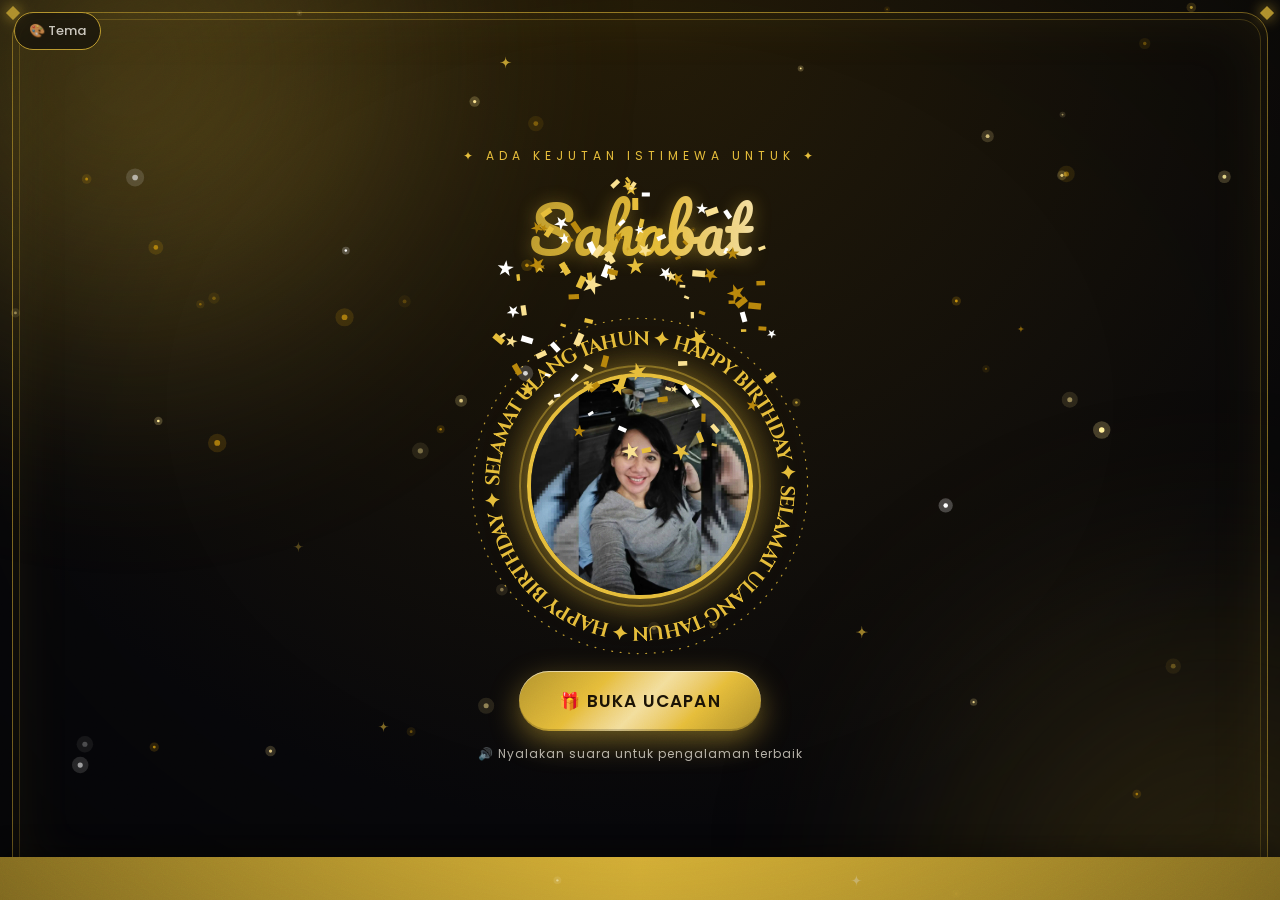
==== index.html @ 668ebc3c "Add files via upload" ====
<!DOCTYPE html>
<html lang="id">
<head>
<meta charset="utf-8">
<meta name="viewport" content="width=device-width, initial-scale=1, viewport-fit=cover">
<title>Selamat Ulang Tahun 🎂</title>
<link rel="stylesheet" href="luxe.css">
<link href="https://fonts.googleapis.com/css2?family=Playfair+Display:wght@600;800&family=Cinzel:wght@700&family=Fredoka:wght@600&family=Orbitron:wght@700&family=Dancing+Script:wght@700&family=Righteous&family=Pacifico&family=Poppins:wght@400;500&display=swap" rel="stylesheet">
<style>
:root{--b1:#0b0b10;--b2:#2a1f08;--tx:#f8eed2;--ac:#e0b93f;--card:rgba(255,255,255,.08);--on:#1a1305;--hf:'Playfair Display',serif;--fw:800;--rs:25px;--sf:Pacifico,cursive}
*{box-sizing:border-box;margin:0}
html,body{height:100%}
body{font-family:Poppins,sans-serif;color:var(--tx);background:radial-gradient(circle at 50% 0,var(--b2),var(--b1) 75%) fixed;overflow:hidden;transition:.6s}
canvas#cf{position:fixed;inset:0;width:100%;height:100%;pointer-events:none;z-index:50}
.orn{position:fixed;top:105vh;z-index:1;pointer-events:none;animation:up linear infinite;opacity:.4}
body.playing .orn{z-index:4;opacity:.55}
@keyframes up{to{transform:translateY(-120vh) rotate(40deg)}}
.top{position:fixed;top:0;left:0;right:0;z-index:6;display:flex;justify-content:space-between;gap:8px;padding:12px 14px}
.pill{background:color-mix(in srgb,var(--b1) 55%,transparent);color:var(--tx);border:1px solid var(--ac);border-radius:30px;padding:8px 14px;font:500 13px Poppins;cursor:pointer;backdrop-filter:blur(8px)}
#cover{position:relative;z-index:2;height:100%;max-width:760px;margin:auto;padding:56px 22px 46px;text-align:center;display:flex;flex-direction:column;align-items:center;justify-content:center;transition:opacity 1s}
#cover>*{animation:rise 1.1s cubic-bezier(.2,.8,.2,1) both}
#cover>:nth-child(2){animation-delay:.1s}#cover>:nth-child(3){animation-delay:.2s}#cover>:nth-child(4){animation-delay:.32s}#cover>:nth-child(5){animation-delay:.46s}#cover>:nth-child(6){animation-delay:.6s}
@keyframes rise{from{opacity:0;transform:translateY(26px) scale(.97);filter:blur(6px)}}
.cv-frame{position:fixed;inset:12px;z-index:1;pointer-events:none;border:1px solid color-mix(in srgb,var(--ac) 60%,transparent);border-radius:26px;animation:none!important;box-shadow:inset 0 0 60px color-mix(in srgb,var(--ac) 10%,transparent)}
.cv-frame::before{content:"";position:absolute;inset:6px;border:1px solid color-mix(in srgb,var(--ac) 28%,transparent);border-radius:21px}
.cv-frame i{position:absolute;width:10px;height:10px;background:var(--ac);transform:rotate(45deg);box-shadow:0 0 14px var(--ac)}
.cv-frame i:nth-child(1){left:-5px;top:-5px}.cv-frame i:nth-child(2){right:-5px;top:-5px}.cv-frame i:nth-child(3){left:-5px;bottom:-5px}.cv-frame i:nth-child(4){right:-5px;bottom:-5px}
.sub{letter-spacing:5px;font-size:12px;color:var(--ac);text-transform:uppercase}
h1{font-family:var(--hf);font-weight:var(--fw);font-size:clamp(36px,10vw,64px);margin:8px 0;line-height:1.1;text-shadow:0 2px 18px color-mix(in srgb,var(--ac) 40%,transparent)}
h1 em{font:400 1em var(--sf);color:var(--ac);display:inline-block;padding:0 .08em .12em}
.hint{margin-top:14px;font-size:12px;letter-spacing:1px;opacity:.7}
.ringbox{position:relative;width:min(80vw,38vh,400px);aspect-ratio:1;margin:14px auto;flex:none}
.ringbox::before{content:"";position:absolute;inset:8%;border-radius:50%;background:radial-gradient(circle,color-mix(in srgb,var(--ac) 38%,transparent),transparent 68%);filter:blur(18px);animation:halo 4s ease-in-out infinite}
@keyframes halo{50%{transform:scale(1.18);opacity:.65}}
.ringbox svg{position:absolute;inset:0;width:100%;animation:spin 28s linear infinite}
.ringbox svg.r2{animation-duration:46s;animation-direction:reverse}
.ringbox text{fill:var(--ac);font-family:var(--hf);font-weight:var(--fw);font-size:var(--rs)}
@keyframes spin{to{transform:rotate(360deg)}}
.frame{position:absolute;inset:17%;border-radius:50%;overflow:hidden;border:4px solid var(--ac);outline:2px solid color-mix(in srgb,var(--ac) 40%,transparent);outline-offset:6px;box-shadow:0 0 40px color-mix(in srgb,var(--ac) 60%,transparent),inset 0 0 30px rgba(0,0,0,.35);background:var(--card);display:grid;place-items:center;font-size:60px;animation:pulse 3s ease-in-out infinite}
@keyframes pulse{50%{transform:scale(1.04)}}
.frame img{position:absolute;inset:0;width:100%;height:100%;object-fit:cover;opacity:0;transition:opacity 1.2s}
.frame img.on{opacity:1}
.btn{border-radius:50px;padding:17px 40px;font:600 17px Poppins;letter-spacing:1.2px;text-transform:uppercase;animation:bob 2.4s ease-in-out infinite!important}
@keyframes bob{50%{transform:translateY(-5px)}}

/* ===== PERTUNJUKAN OTOMATIS ===== */
#show{position:fixed;inset:0;z-index:3;display:none;opacity:0;transition:opacity 1.6s;overflow:hidden}
#show.on{opacity:1}
#bg,#bgb,.kb{position:absolute;inset:0;width:100%;height:100%;object-fit:contain}
.kb{background-size:contain;background-repeat:no-repeat;background-position:center;animation:kb 22s ease-in-out infinite alternate}
@keyframes kb{to{transform:scale(1.04)}}
#bgb,.kb.blur{object-fit:cover;background-size:cover;filter:blur(30px) brightness(.85);transform:scale(1.3);animation:none}
.shade{position:absolute;inset:0;background:linear-gradient(to top,color-mix(in srgb,var(--b1) 92%,transparent) 0,color-mix(in srgb,var(--b1) 60%,transparent) 28%,transparent 52%),linear-gradient(to bottom,color-mix(in srgb,var(--b1) 50%,transparent),transparent 20%)}
.stage{position:relative;height:100%;display:flex;flex-direction:column;align-items:center;justify-content:flex-end;padding:0 16px 66px;text-align:center}
.stage h1{font-size:clamp(26px,7vw,42px);margin:2px 0}
.stage .sub{font-size:11px;letter-spacing:3px}
.stage .ringbox{position:absolute;top:58px;right:12px;width:min(30vw,26vh,130px);margin:0;animation:fly 1.6s cubic-bezier(.2,.8,.2,1)}
.stage .ringbox.kiri{right:auto;left:12px}
.stage .frame{border-width:2px;font-size:28px;box-shadow:0 0 18px color-mix(in srgb,var(--ac) 60%,transparent)}
@keyframes fly{from{opacity:0;transform:scale(2.6) translateY(30vh)}}
.line{font-family:var(--hf);font-weight:var(--fw);font-size:clamp(22px,6vw,44px);line-height:1.25;min-height:3.1em;display:flex;flex-wrap:wrap;justify-content:center;align-content:center;gap:.1em .3em;max-width:900px;text-shadow:0 2px 16px color-mix(in srgb,var(--b1) 95%,transparent)}
.w{display:inline-block;opacity:0;animation:wi .9s forwards}
@keyframes wi{from{opacity:0;transform:translateY(40px) scale(.6) rotate(-6deg);filter:blur(8px)}to{opacity:1;transform:none;filter:none}}
@keyframes wz{from{opacity:0;transform:translateX(-70px) rotateY(90deg);filter:blur(6px)}to{opacity:1;transform:none;filter:none}}
@keyframes wd{from{opacity:0;transform:translateY(-60px) scale(2);filter:blur(10px)}to{opacity:1;transform:none;filter:none}}
@keyframes wb{0%{opacity:0;transform:translateY(60px) scale(.5)}60%{opacity:1;transform:translateY(-14px) scale(1.12)}100%{opacity:1;transform:none}}
@keyframes wr{from{opacity:0;transform:rotate(-140deg) scale(.2)}to{opacity:1;transform:none}}
@keyframes wg{0%{opacity:0;transform:skewX(35deg) translateX(-40px);filter:blur(6px)}35%{opacity:.5;transform:skewX(-12deg) translateX(10px)}55%{opacity:.2}75%{opacity:1;transform:skewX(4deg)}100%{opacity:1;transform:none;filter:none}}
@keyframes wf{from{opacity:0;transform:translateY(22px);filter:blur(5px)}to{opacity:1;transform:none;filter:none}}
body.neon .line,body.neon h1{text-shadow:0 0 8px var(--ac),0 0 26px var(--ac)}
.dim{position:absolute;inset:0;background:var(--b1);opacity:0;transition:opacity 1.2s;pointer-events:none}
#show.gmode .dim{opacity:.66}
.stage>.sub,.stage>h1{transition:opacity .8s,max-height .8s;max-height:120px}
#show.gmode .stage>.sub,#show.gmode .stage>h1{opacity:0;max-height:0;margin:0;overflow:hidden}
.gst{display:flex;flex-direction:column;align-items:center;gap:18px;max-width:min(94vw,1000px);font-family:var(--hf)}
@media (min-aspect-ratio:1/1){.gst{flex-direction:row;gap:36px;text-align:left}}
.gf{position:relative;flex:none;padding:9px;border-radius:20px;background:linear-gradient(135deg,var(--ac),color-mix(in srgb,var(--ac) 35%,#fff) 45%,var(--ac) 70%,color-mix(in srgb,var(--ac) 55%,#000));box-shadow:0 22px 60px rgba(0,0,0,.5),0 0 50px color-mix(in srgb,var(--ac) 55%,transparent);overflow:hidden;animation:gin 1.3s cubic-bezier(.2,.9,.2,1) both,gfl 5s ease-in-out 1.3s infinite}
.gf img{display:block;max-width:min(76vw,400px);max-height:36vh;width:auto;height:auto;border-radius:12px;border:3px solid var(--b1)}
@media (min-aspect-ratio:1/1){.gf img{max-width:40vw;max-height:58vh}}
.gf::after{content:"";position:absolute;inset:0;background:linear-gradient(105deg,transparent 35%,rgba(255,255,255,.55) 50%,transparent 65%);transform:translateX(-120%);animation:shn 4.5s ease-in-out 1.5s infinite}
.gf.med{width:clamp(96px,28vw,150px);aspect-ratio:1;border-radius:50%;display:grid;place-items:center;font-size:clamp(48px,14vw,76px)}
@keyframes gin{from{opacity:0;transform:scale(.55) rotate(-10deg) translateY(50px)}to{opacity:1;transform:rotate(-1.5deg)}}
@keyframes gfl{50%{transform:rotate(1deg) translateY(-6px)}}
@keyframes shn{to{transform:translateX(120%)}}
.gb{position:relative;display:flex;flex-direction:column;align-items:center;gap:10px;min-width:0;padding:22px 24px 24px;border-radius:26px;border:1px solid color-mix(in srgb,var(--ac) 50%,transparent);
  background:linear-gradient(160deg,color-mix(in srgb,var(--b1) 66%,transparent),color-mix(in srgb,var(--b1) 40%,transparent));backdrop-filter:blur(16px) saturate(1.3);-webkit-backdrop-filter:blur(16px) saturate(1.3);
  box-shadow:0 24px 70px rgba(0,0,0,.45),inset 0 1px 0 rgba(255,255,255,.14);animation:gin 1.1s cubic-bezier(.2,.9,.2,1) .15s both}
.gb::before{content:"\201C";position:absolute;left:14px;top:-6px;font:700 84px/1 Georgia,serif;color:var(--ac);opacity:.28;pointer-events:none}
@media (min-aspect-ratio:1/1){.gb{align-items:flex-start}}
.vchip{display:inline-flex;align-items:center;gap:10px;font:500 12px Poppins,sans-serif;letter-spacing:.5px;color:var(--tx);padding:7px 14px 7px 10px;border-radius:30px;border:1px solid color-mix(in srgb,var(--ac) 70%,transparent);background:color-mix(in srgb,var(--ac) 16%,transparent);cursor:default}
button.vchip{cursor:pointer}
.vchip .eq{display:inline-flex;align-items:flex-end;gap:2.5px;height:16px;width:22px}
.vchip .eq i{flex:1;background:var(--ac);border-radius:2px;height:30%;transition:height .3s}
.vchip[data-s=playing] .eq i{animation:eq .9s ease-in-out infinite}
.vchip[data-s=playing] .eq i:nth-child(2){animation-delay:-.3s}.vchip[data-s=playing] .eq i:nth-child(3){animation-delay:-.6s}.vchip[data-s=playing] .eq i:nth-child(4){animation-delay:-.15s}
@keyframes eq{0%,100%{height:25%}50%{height:100%}}
.vchip[data-s=loading] .eq i{animation:eq 1.6s ease-in-out infinite;opacity:.55}
.vchip[data-s=fail]{border-style:dashed;animation:bob 1.6s ease-in-out infinite}
.gn{display:flex;flex-direction:column;align-items:inherit;gap:6px;color:var(--ac);font-size:clamp(26px,7vw,46px);line-height:1.15;text-shadow:0 0 22px color-mix(in srgb,var(--ac) 60%,transparent),0 2px 10px color-mix(in srgb,var(--b1) 90%,transparent)}
.gn small{font:500 clamp(11px,3vw,14px) Poppins,sans-serif;letter-spacing:3px;text-transform:uppercase;color:var(--tx);border:1px solid var(--ac);border-radius:30px;padding:4px 14px;background:color-mix(in srgb,var(--b1) 55%,transparent)}
body:has(#show.gmode) .orn{opacity:.18;transition:opacity 1s}
.gl{width:min(60vw,260px);height:2px;border:0;background:linear-gradient(90deg,transparent,var(--ac),transparent)}
.gmsg{font-size:clamp(17px,4.5vw,30px);line-height:1.45;display:flex;flex-wrap:wrap;justify-content:inherit;gap:.05em .3em;font-weight:var(--fw)}
.tp{position:fixed;top:54px;left:10px;right:10px;max-width:480px;max-height:68vh;overflow:auto;z-index:7;display:none;padding:12px;border-radius:18px;border:1px solid var(--ac);background:color-mix(in srgb,var(--b1) 94%,transparent);backdrop-filter:blur(14px)}
.tp.open{display:block}
.tp h4{color:var(--ac);font:500 12px Poppins;letter-spacing:2px;text-transform:uppercase;margin:12px 4px 4px}
.chip{display:inline-flex;align-items:center;gap:6px;margin:3px;padding:6px 11px;border-radius:20px;border:1px solid transparent;background:var(--card);color:var(--tx);font:500 12px Poppins;cursor:pointer}
.chip.sel{border-color:var(--ac);box-shadow:0 0 10px var(--ac)}
.line.out{animation:fo 1s forwards}
@keyframes fo{to{opacity:0;transform:scale(1.12);filter:blur(10px)}}
.run{position:fixed;left:0;right:0;bottom:0;z-index:5;background:linear-gradient(90deg,color-mix(in srgb,var(--ac) 80%,#000),var(--ac),color-mix(in srgb,var(--ac) 80%,#000));color:var(--on);overflow:hidden;white-space:nowrap;padding:9px 0;font-weight:500;letter-spacing:.4px;box-shadow:0 -6px 24px rgba(0,0,0,.35)}
.run span{display:inline-block;padding-left:100%;animation:mq 22s linear infinite}
@keyframes mq{to{transform:translateX(-100%)}}
#buka:disabled{opacity:.65;animation:none}
</style>
</head>
<body>
<div class="aurora"><i></i><i></i></div>
<canvas class="dust" id="dust"></canvas>
<canvas id="cf"></canvas>
<div class="top">
  <button class="pill" id="tema">🎨 Tema</button>
  <span><button class="pill" id="lagu" style="display:none">🎵</button> <button class="pill" id="mute" style="display:none">🔊</button></span>
</div>

<div class="tp" id="tp"></div>
<div id="cover">
  <div class="cv-frame"><i></i><i></i><i></i><i></i></div>
  <p class="sub">✦ Ada kejutan istimewa untuk ✦</p>
  <h1 id="judul"></h1>
  <div class="ringbox" id="rb">
    <svg viewBox="0 0 400 400"><defs><path id="c" d="M200,200 m-165,0 a165,165 0 1,1 330,0 a165,165 0 1,1 -330,0"/></defs>
      <text><textPath href="#c" id="ring" textLength="1030" lengthAdjust="spacing"></textPath></text></svg>
    <svg class="r2" viewBox="0 0 400 400"><circle cx="200" cy="200" r="196" fill="none" stroke="var(--ac)" stroke-width="1.4" stroke-dasharray="1 9" stroke-linecap="round" opacity=".8"/><circle cx="200" cy="200" r="127" fill="none" stroke="var(--ac)" stroke-width=".8" opacity=".45"/></svg>
    <div class="frame" id="frame"><span id="fe">🎂</span></div>
  </div>
  <button class="btn gold" id="buka" disabled>⏳ Menyiapkan kejutan…</button>
  <p class="hint">🔊 Nyalakan suara untuk pengalaman terbaik</p>
</div>

<div id="show">
  <video id="bgb" muted loop playsinline style="display:none"></video>
  <div class="kb blur" id="kbb" style="display:none"></div>
  <video id="bg" muted loop playsinline style="display:none"></video>
  <div class="kb" id="kb" style="display:none"></div>
  <div class="shade"></div>
  <div class="dim"></div>
  <div class="stage"><p class="sub" id="pre2">Selamat Ulang Tahun</p><h1 id="j2"></h1><div id="slot"></div><div class="line" id="line"></div></div>
</div>
<div class="run"><span id="run"></span></div>
<audio id="au" loop playsinline></audio><audio id="voiceAu" preload="auto" playsinline></audio>

<script src="config.js"></script>
<script src="tema.js"></script>
<script src="efek.js"></script>
<script src="suara.js"></script>
<script>
console.info("index build 2026.10.18-bersih2");
const $=id=>document.getElementById(id),q=new URLSearchParams(location.search),wait=ms=>new Promise(r=>setTimeout(r,ms));
const SU=(window.CONFIG||{}).sheetUrl||"";
const DEF={nama:"Sahabat",umur:"",dari:"Teman-temanmu",ucapan:["Selamat ulang tahun! 🎉","Semoga panjang umur, sehat selalu, dan bahagia setiap hari.","Terima kasih sudah menjadi bagian indah dalam hidup kami. ❤️"],
  teksMelingkar:"SELAMAT ULANG TAHUN ✦ HAPPY BIRTHDAY ✦ ",teksBerjalan:"Happy Birthday 🎂 Semoga semua impianmu terwujud 🎈 Bahagia selalu 🎁",
  tema:"black-gold",tombolTema:true,lingkaranFoto:true,posisiFoto:"kanan",latar:"video",foto:[1,2,3],video:1,videoSuara:false,lagu:[1],
  konfeti:"meriah",ornamen:true,teksTeman:true,slideTeman:true,fotoTeman:true,segarkan:60};
let C=Object.assign({},DEF),T=TH[0],ITEMS=[],FOTO=[],ML=[],VID=null,imgs=[],si=0,fi=0,mi=0,applied=false;
const esc=x=>String(x).replace(/[&<>"']/g,c=>({"&":"&amp;","<":"&lt;",">":"&gt;",'"':"&quot;","'":"&#39;"}[c]));
const okImg=u=>/^https:\/\/(drive\.google\.com|lh3\.googleusercontent\.com)\//.test(u);
const cut=(t,n)=>t.length>n?t.slice(0,n-1)+"…":t;
const audioDirect=Suara.direct;
const norm=g=>({nama:String(g.nama||"Teman").slice(0,40),hubungan:String(g.hubungan||"").slice(0,30),pesan:String(g.pesan||"").slice(0,500),foto:okImg(String(g.foto||""))?g.foto:"",suara:Suara.driveId(g.suara)||/^https:\/\//.test(String(g.suara||""))?String(g.suara):""});
const guests=()=>ITEMS.map(x=>C.fotoTeman?x:Object.assign({},x,{foto:""}));

/* ---- cari file berdasarkan nomor: foto1.jpg, lagu2.mp3, video1.mp4 (ekstensi otomatis) ---- */
const EXT={foto:["jpg","jpeg","png","webp","JPG","JPEG","PNG","WEBP"],lagu:["mp3","m4a","ogg","wav","MP3","M4A","OGG","WAV"],video:["mp4","webm","mov","MP4","WEBM","MOV"]};
const DIR={foto:"assets/photos/foto",lagu:"assets/music/lagu",video:"assets/video/video"},CC={};
/* GET lalu dibatalkan (bukan HEAD): tidak semua server lokal mendukung HEAD */
async function ada(u){const c=new AbortController();try{const r=await fetch(u,{signal:c.signal,cache:"no-store"});const ok=r.ok&&!/html/.test(r.headers.get("content-type")||"");c.abort();return ok}catch(x){return false}}
async function cari(j,n){const k=j+n;if(k in CC)return CC[k];
  for(const e of EXT[j]){const u=`${DIR[j]}${n}.${e}`;if(await ada(u))return CC[k]=u}
  return CC[k]=null}

/* ---- pengaturan dari Google Sheet ---- */
async function api(p,ms=7000){const c=new AbortController(),t=setTimeout(()=>c.abort(),ms);
  try{return await(await fetch(SU+(SU.includes("?")?"&":"?")+p+"&t="+Date.now(),{signal:c.signal})).json()}finally{clearTimeout(t)}}
function merge(o){C=Object.assign({},DEF,o||{});["nama","dari","tema","umur"].forEach(k=>q.get(k)&&(C[k]=q.get(k)));
  if(q.get("lagu"))C.lagu=[+q.get("lagu")];if(q.get("foto"))C.posisiFoto=q.get("foto")}

/* ---- tema ---- */
function setTema(i){T=pasangVars(i);if(window.DUST)DUST.recolor();document.body.classList.toggle("neon",T.a=="n");
  document.querySelectorAll(".orn").forEach(e=>e.remove());
  if(C.ornamen!==false)for(let k=0;k<16;k++){const o=document.createElement("div");o.className="orn";
    o.textContent=T.o[k%T.o.length];o.style.left=Math.random()*100+"vw";o.style.fontSize=16+Math.random()*26+"px";
    o.style.animationDuration=9+Math.random()*12+"s";o.style.animationDelay=-Math.random()*15+"s";document.body.append(o)}
  document.querySelectorAll(".chip").forEach(c=>c.classList.toggle("sel",c.dataset.i==i))}
const tp=$("tp");
tp.innerHTML=`<button class="chip" data-i="r">🎲 Acak tema</button>`+Object.keys(CATN).map(k=>`<h4>${CATN[k]}</h4>`+TH.map((t,i)=>t.k==k?`<button class="chip" data-i="${i}"><i style="width:14px;height:14px;border-radius:50%;background:linear-gradient(135deg,${t.b2},${t.ac});border:1px solid #8888"></i>${t.n}</button>`:"").join("")).join("");
tp.onclick=e=>{const b=e.target.closest(".chip");if(!b)return;setTema(b.dataset.i=="r"?Math.random()*TH.length|0:+b.dataset.i);tp.classList.remove("open")};
$("tema").onclick=()=>tp.classList.toggle("open");

/* ---- foto lingkaran + latar foto ---- */
const fr=$("frame");
function setBg(u){$("kb").style.backgroundImage=$("kbb").style.backgroundImage=u?`url("${u}")`:""}
function setupFoto(){clearInterval(fi);fr.querySelectorAll("img").forEach(e=>e.remove());imgs=[];si=0;
  $("fe").style.display=FOTO.length?"none":"";
  FOTO.forEach((u,k)=>{const im=new Image();im.alt="";im.src=u;if(!k)im.classList.add("on");fr.append(im);imgs.push(im)});
  setBg(FOTO[0]);
  fi=setInterval(()=>{if(imgs.length<2)return;imgs[si].classList.remove("on");si=(si+1)%imgs.length;imgs[si].classList.add("on");setBg(FOTO[si])},3500)}

/* ---- teks berjalan ---- */
function ribbon(){const g=C.teksTeman?guests().map(x=>`💌 ${x.nama}: ${cut(x.pesan,90)}`):[];
  const t=[C.teksBerjalan,...g].filter(Boolean).join("   ✦   ")+"   ✦   ";
  $("run").textContent=t.repeat(2);$("run").style.animationDuration=Math.max(22,t.length*.2)+"s";
  document.querySelector(".run").style.display=(C.teksBerjalan||g.length)?"":"none"}

/* ---- terapkan pengaturan ---- */
async function terapkan(){applied=true;
  setTema(cariTema(C.tema));
  const nm=`<em class="shine">${esc(C.nama)}</em>`+(C.umur?` <small style="font-size:.5em">(${esc(C.umur)} th)</small>`:"");
  $("judul").innerHTML=nm;$("j2").innerHTML=nm;
  let rt=C.teksMelingkar||"✦ ";while(rt.length<46)rt+=C.teksMelingkar||"✦ ";$("ring").textContent=rt;
  $("rb").style.display=C.lingkaranFoto?"":"none";$("rb").classList.toggle("kiri",C.posisiFoto=="kiri");
  $("tema").style.display=C.tombolTema?"":"none";
  ribbon();
  FOTO=(await Promise.all((C.foto||[]).map(n=>cari("foto",n)))).filter(Boolean);setupFoto();
  ML=(await Promise.all((C.lagu||[]).map(n=>cari("lagu",n)))).filter(Boolean);mi=0;
  VID=(C.latar=="video"&&C.video)?await cari("video",C.video):null}

async function boot(){
  let cache=null;try{cache=JSON.parse(localStorage.getItem("cfg"))}catch(e){}
  merge(cache);
  const terima=async d=>{if(!d||!d.ok)return;ITEMS=(d.items||[]).map(norm);
    const p=d.pengaturan||{};try{localStorage.setItem("cfg",JSON.stringify(p))}catch(e){}
    if(JSON.stringify(p)!=JSON.stringify(cache||{})){cache=p;merge(p);await terapkan()}else ribbon();prefetch()};
  const done=SU?api("action=init").then(terima).catch(()=>{}):Promise.resolve();
  if(cache)await terapkan();else{await Promise.race([done,wait(6500)]);if(!applied)await terapkan()}
  $("buka").disabled=false;$("buka").textContent="🎁 Buka Ucapan";
  if(C.konfeti!="mati")setTimeout(burst,300);
  if(SU)setInterval(()=>api("action=list").then(d=>{if(d&&d.ok){ITEMS=d.items.map(norm);ribbon();prefetch()}}).catch(()=>{}),Math.max(15,+C.segarkan||60)*1000)}

/* ---- musik ---- */
const au=$("au"),load=()=>{au.src=ML[mi]};
$("lagu").onclick=()=>{mi=(mi+1)%ML.length;load();au.play().catch(()=>{})};
$("mute").onclick=()=>{au.muted=!au.muted;$("mute").textContent=au.muted?"🔇":"🔊"};

/* ---- mesin suara ucapan ---- */
let baseVol=1,fadeT=null,AC=null,curStop=null;
const vEl=$("voiceAu"),setVS=v=>{document.body.dataset.voice=v};
function unlockAudio(){ // dipanggil di dalam klik "Buka" supaya iOS/Chrome mengizinkan pemutaran otomatis berikutnya
  try{AC=AC||new(window.AudioContext||window.webkitAudioContext)();if(AC.state==="suspended")AC.resume();
    const b=AC.createBuffer(1,1,22050),sr=AC.createBufferSource();sr.buffer=b;sr.connect(AC.destination);sr.start(0)}catch(e){}
  try{vEl.src=Suara.SILENT;const p=vEl.play();if(p&&p.then)p.then(()=>vEl.pause()).catch(()=>{})}catch(e){}}
function duck(on){clearInterval(fadeT);const to=on?Math.min(baseVol,.14):baseVol;
  fadeT=setInterval(()=>{const d=to-au.volume;if(Math.abs(d)<.03){au.volume=to;clearInterval(fadeT)}else au.volume=Math.max(0,Math.min(1,au.volume+d*.25))},60)}
const decodeBuf=(ctx,ab)=>new Promise((ok,no)=>{const p=ctx.decodeAudioData(ab.slice(0),ok,no);if(p&&p.catch)p.catch(no)});
function stopVoice(){if(curStop){try{curStop()}catch(e){}curStop=null}}
/* -> {done:Promise, stop()} ; melempar error jika tak bisa diputar */
async function playVoice(x,abort){
  const data=await Suara.ambil(x.suara);if(abort&&abort.v)return null;
  stopVoice();
  const url=URL.createObjectURL(new Blob([data.buf],{type:data.mime||"audio/wav"}));
  try{ // 1) elemen audio (paling andal, ikut mode senyap iPhone)
    vEl.pause();vEl.onended=vEl.onerror=null;vEl.src=url;vEl.currentTime=0;vEl.muted=false;vEl.volume=1;
    const done=new Promise(r=>{vEl.onended=r;vEl.onerror=r});
    await vEl.play();
    if(abort&&abort.v){vEl.pause();return null}
    const stop=()=>{vEl.onended=vEl.onerror=null;vEl.pause();setTimeout(()=>URL.revokeObjectURL(url),500)};
    curStop=stop;return {done,stop,via:"el"}
  }catch(e1){
    URL.revokeObjectURL(url);console.warn("Elemen audio gagal, coba WebAudio:",e1);
    if(!AC)throw e1;
    if(AC.state!=="running")await Promise.race([AC.resume(),wait(1500)]);
    if(AC.state!=="running")throw e1;
    const ab=await decodeBuf(AC,data.buf);if(abort&&abort.v)return null;
    const src=AC.createBufferSource();src.buffer=ab;src.connect(AC.destination);
    const done=new Promise(r=>src.onended=r);src.start();
    const stop=()=>{try{src.onended=null;src.stop()}catch(e){}};curStop=stop;return {done,stop,via:"wa"}}}
/* prefetch: unduh suara lebih dulu supaya langsung terputar saat gilirannya */
let pfChain=Promise.resolve(),pfDone=new Set();
function prefetch(){ITEMS.filter(x=>x.suara).slice(-14).forEach(x=>{if(pfDone.has(x.suara))return;pfDone.add(x.suara);
  pfChain=pfChain.then(()=>Suara.ambil(x.suara)).catch(()=>{pfDone.delete(x.suara)})})}

/* ---- ucapan otomatis (ucapan utama + ucapan teman) ---- */
function chip(state,txt,fn){const c=$("vchip");if(!c)return;c.dataset.s=state;$("vtxt").textContent=txt;c.onclick=fn||null;
  if(c.tagName==="BUTTON")c.disabled=!fn;setVS(state)}
async function scenes(){
  const L=[`Selamat Ulang Tahun, ${C.nama}! 🎂`,...(C.ucapan||[])];if(C.dari)L.push(`Dengan cinta, ${C.dari} 💝`);
  const el=$("line");let li=0,gi=0,g=false;
  while(1){
    const an=ANIM[T.a][(li+gi)%3],gs=C.slideTeman?guests():[];
    if(g&&gs.length){
      const x=gs[gi++%gs.length],m=cut(x.pesan,260).split(" ");
      el.className="line";$("show").classList.add("gmode");
      el.innerHTML=`<div class="gst">${x.foto?`<div class="gf"><img src="${esc(x.foto)}" alt="" onerror="this.parentNode.className='gf med';this.outerHTML='💌'"></div>`:`<div class="gf med">💌</div>`}<div class="gb"><b class="gn"><span>✦ ${esc(x.nama)} ✦</span>${x.hubungan?`<small>${esc(x.hubungan)}</small>`:""}</b>${x.suara?`<button class="vchip" id="vchip" data-s="loading" type="button" disabled><span class="eq"><i></i><i></i><i></i><i></i></span><span id="vtxt">Memuat suara…</span></button>`:""}<hr class="gl"><div class="gmsg">${m.map((w,k)=>`<span class="w" style="animation-name:${an};animation-delay:${k*.12+.7}s">${esc(w)}</span>`).join("")}</div></div></div>`;
      const slideWait=m.length*120+1700+Math.max(4500,m.length*240),t0=Date.now(),abort={v:false};
      if(x.suara){
        const jalan=async manual=>{ // manual = diketuk pengguna
          chip("loading","Memuat suara…");
          try{const v=await playVoice(x,abort);if(!v)return null;duck(true);chip("playing","Suara dari "+x.nama,()=>{});
            v.done.then(()=>{if(!abort.v){chip("done","Suara selesai");duck(false)}});return v}
          catch(e){console.warn("Suara tidak bisa diputar:",e);chip("fail","Ketuk untuk memutar suara 🔊",()=>jalan(true));duck(false);return null}};
        const v=await Promise.race([jalan(false),wait(20000).then(()=>"timeout")]);
        if(v&&v!=="timeout")await Promise.all([wait(Math.max(0,slideWait-(Date.now()-t0))),Promise.race([v.done,wait(80000)])]);
        else await wait(Math.max(slideWait-(Date.now()-t0),3500)+(v==="timeout"?0:3000));
        abort.v=true;stopVoice();duck(false);setVS("")
      }else await wait(slideWait);
    }else{
      const ws=L[li++%L.length].split(" ");$("show").classList.remove("gmode");
      el.className="line";el.innerHTML=ws.map((w,k)=>`<span class="w" style="animation-name:${an};animation-delay:${k*.22}s">${esc(w)}</span>`).join("");
      await wait(ws.length*220+900+Math.max(2600,ws.length*260));
    }
    el.classList.add("out");await wait(1000);g=!g}}

/* ---- buka -> pertunjukan ---- */
$("buka").onclick=()=>{
  unlockAudio();document.body.classList.add("playing");
  $("cover").style.opacity=0;setTimeout(()=>$("cover").style.display="none",900);
  const sl=$("slot");if(sl)sl.replaceWith($("rb"));
  const sh=$("show");sh.style.display="block";requestAnimationFrame(()=>sh.classList.add("on"));
  const v=$("bg"),vb=$("bgb"),photo=()=>{v.style.display=vb.style.display="none";if(FOTO.length)$("kb").style.display=$("kbb").style.display="block"};
  if(VID){v.src=vb.src=VID;v.muted=!C.videoSuara;vb.muted=true;v.style.display=vb.style.display="block";
    v.onerror=photo;v.play().catch(()=>{});vb.play().catch(()=>{})}
  else if(C.latar!="polos")photo();
  if(ML.length){mi=0;au.loop=ML.length<2;au.onended=()=>{mi=(mi+1)%ML.length;load();au.play().catch(()=>{})};
    load();baseVol=VID&&C.videoSuara?.25:1;au.volume=baseVol;au.play().catch(()=>{});
    $("mute").style.display="inline-block";$("lagu").style.display=ML.length>1?"inline-block":"none"}
  setTimeout(scenes,1200);auto()};

/* ---- konfeti (ikut tema, bisa dimatikan dari admin) ---- */
const cv=$("cf"),cx=cv.getContext("2d");let P=[];
const rs=()=>{cv.width=innerWidth;cv.height=innerHeight};rs();addEventListener("resize",rs);
const pick=()=>T.c[Math.random()*T.c.length|0];
function mk(x,y,vx,vy){if(P.length>700)return;const S=SHAPE[T.a];P.push({x,y,vx,vy,s:5+Math.random()*8,c:pick(),sh:S[Math.random()*S.length|0],rot:Math.random()*6})}
function cannon(side){for(let i=0;i<55;i++)mk(side?innerWidth:0,innerHeight*.85,(side?-1:1)*(3+Math.random()*9),-(11+Math.random()*13))}
function burst(){if(C.konfeti=="mati")return;for(let i=0;i<110;i++){const a=Math.random()*6.28,v=5+Math.random()*10;mk(innerWidth/2,innerHeight*.4,Math.cos(a)*v,Math.sin(a)*v-5)}}
function auto(){const m=C.konfeti;if(m=="mati")return;burst();let s=0;
  setInterval(()=>{if(m=="meriah")cannon(s++%2);else if(s++%4==0)cannon(s%2)},m=="meriah"?2400:3000);
  setInterval(burst,m=="meriah"?9000:20000);
  setInterval(()=>{for(let i=0;i<(m=="meriah"?3:1);i++)mk(Math.random()*innerWidth,-10,(Math.random()-.5)*2,2+Math.random()*3)},m=="meriah"?80:180)}
(function loop(){cx.clearRect(0,0,cv.width,cv.height);P=P.filter(p=>p.y<innerHeight+30);
  P.forEach(p=>{p.x+=p.vx;p.y+=p.vy;p.vy+=.18;p.vx*=.99;p.rot+=.15;
    cx.save();cx.translate(p.x,p.y);cx.rotate(p.rot);cx.fillStyle=p.c;
    if(p.sh=="r")cx.fillRect(-p.s/2,-p.s/4,p.s,p.s/2);else if(p.sh=="c"){cx.beginPath();cx.arc(0,0,p.s/2.2,0,6.3);cx.fill()}
    else{cx.font=p.s*2+"px sans-serif";cx.textAlign="center";cx.textBaseline="middle";cx.fillText(p.sh=="s"?"★":"♥",0,0)}cx.restore()});
  requestAnimationFrame(loop)})();

window.DUST=Efek.debu($("dust"),()=>T.c[Math.random()*T.c.length|0]);
boot();
</script>
</body>
</html>
---- luxe.css ----
/* ===== Gaya mewah bersama (index, kirim) ===== */
:root{--vig:.5}
body::before{content:"";position:fixed;inset:0;pointer-events:none;z-index:60;opacity:.09;mix-blend-mode:overlay;
  background-image:url("data:image/svg+xml;utf8,<svg xmlns='http://www.w3.org/2000/svg' width='160' height='160'><filter id='n'><feTurbulence type='fractalNoise' baseFrequency='.85' numOctaves='2' stitchTiles='stitch'/></filter><rect width='100%' height='100%' filter='url(%23n)'/></svg>")}
body::after{content:"";position:fixed;inset:0;pointer-events:none;z-index:59;background:radial-gradient(ellipse at 50% 45%,transparent 52%,rgba(0,0,0,var(--vig)) 130%)}
.aurora{position:fixed;inset:0;overflow:hidden;pointer-events:none;z-index:0}
.aurora i{position:absolute;width:70vmax;height:70vmax;border-radius:50%;filter:blur(90px);opacity:.38;animation:drift 26s ease-in-out infinite alternate}
.aurora i:nth-child(1){left:-25vmax;top:-30vmax;background:radial-gradient(circle,var(--ac),transparent 65%)}
.aurora i:nth-child(2){right:-30vmax;bottom:-35vmax;background:radial-gradient(circle,color-mix(in srgb,var(--ac) 55%,var(--b2)),transparent 65%);animation-duration:34s;animation-delay:-9s}
@keyframes drift{to{transform:translate(10vmax,8vmax) scale(1.18)}}
canvas.dust{position:fixed;inset:0;width:100%;height:100%;pointer-events:none;z-index:49}
.shine{background:linear-gradient(100deg,color-mix(in srgb,var(--ac) 78%,#000) 0,var(--ac) 28%,color-mix(in srgb,var(--ac) 25%,#fff) 50%,var(--ac) 72%,color-mix(in srgb,var(--ac) 78%,#000) 100%);background-size:220% 100%;-webkit-background-clip:text;background-clip:text;color:transparent!important;-webkit-text-fill-color:transparent;animation:shineT 5s linear infinite}
@keyframes shineT{to{background-position:-220% 0}}
.gold{position:relative;overflow:hidden;border:0;color:var(--on);font-weight:600;letter-spacing:.4px;cursor:pointer;
  background:linear-gradient(135deg,color-mix(in srgb,var(--ac) 78%,#000),var(--ac) 32%,color-mix(in srgb,var(--ac) 50%,#fff) 52%,var(--ac) 72%,color-mix(in srgb,var(--ac) 75%,#000));
  box-shadow:0 10px 30px color-mix(in srgb,var(--ac) 45%,transparent),inset 0 1px 0 rgba(255,255,255,.55),inset 0 -2px 0 rgba(0,0,0,.18);transition:transform .25s,box-shadow .25s,filter .25s}
.gold::after{content:"";position:absolute;inset:0;background:linear-gradient(105deg,transparent 38%,rgba(255,255,255,.65) 50%,transparent 62%);transform:translateX(-130%);animation:sweep 3.8s ease-in-out infinite}
@keyframes sweep{55%,100%{transform:translateX(130%)}}
.gold:hover:not(:disabled){transform:translateY(-2px);filter:brightness(1.06)}
.gold:active:not(:disabled){transform:translateY(1px) scale(.985)}
.gold:disabled{filter:grayscale(.35) brightness(.85);cursor:wait}
.gold:disabled::after{animation:none}
.divider{display:flex;align-items:center;justify-content:center;gap:12px;color:var(--ac);font-size:13px;opacity:.95}
.divider::before,.divider::after{content:"";height:1px;width:min(22vw,90px);background:linear-gradient(90deg,transparent,var(--ac))}
.divider::after{transform:scaleX(-1)}
@media (prefers-reduced-motion:reduce){*{animation-duration:.01ms!important;animation-iteration-count:1!important}}
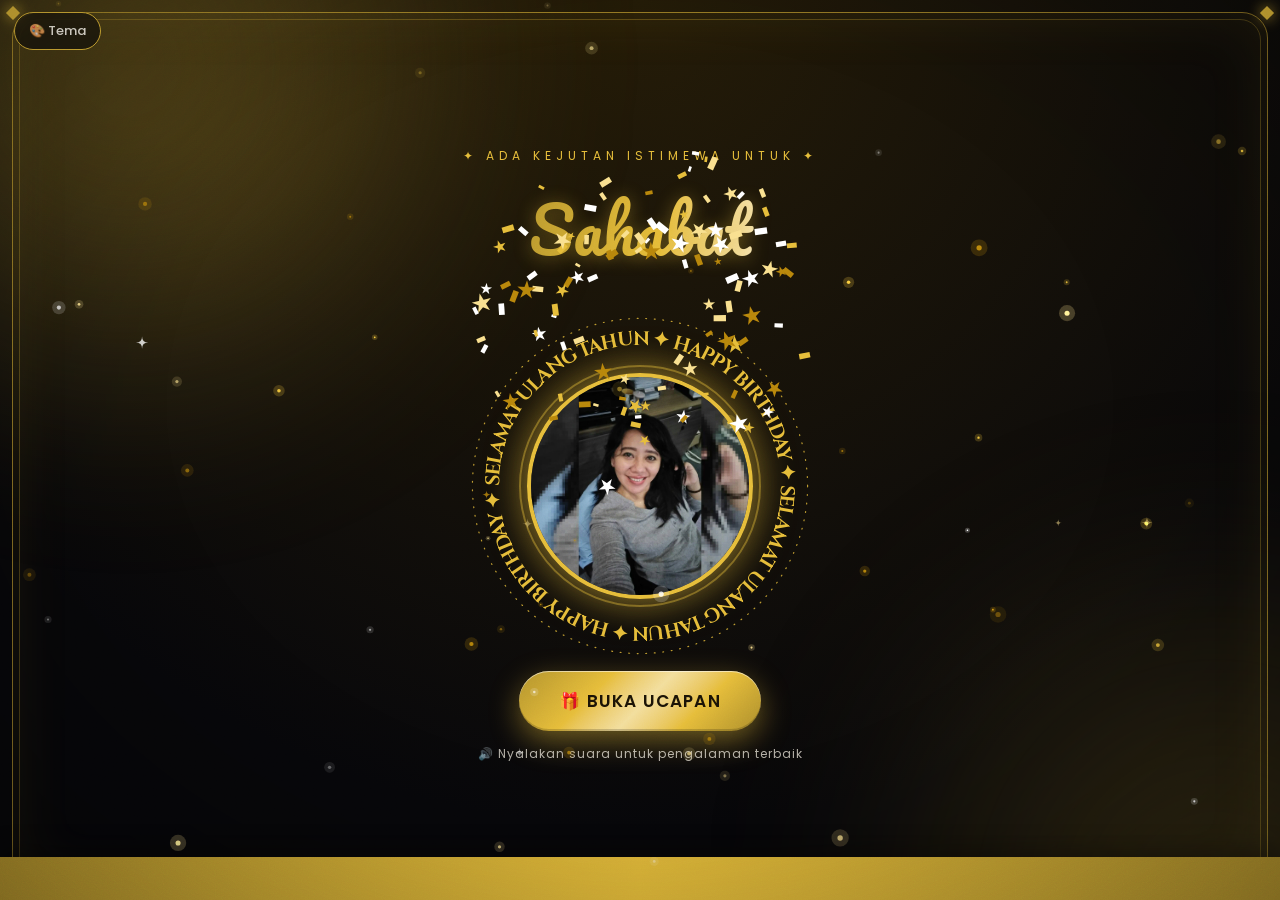
==== commit fe2651b1: "Add files via upload" ====
--- a/index.html
+++ b/index.html
@@ -17,6 +17,14 @@
 @keyframes up{to{transform:translateY(-120vh) rotate(40deg)}}
 .top{position:fixed;top:0;left:0;right:0;z-index:6;display:flex;justify-content:space-between;gap:8px;padding:12px 14px}
 .pill{background:color-mix(in srgb,var(--b1) 55%,transparent);color:var(--tx);border:1px solid var(--ac);border-radius:30px;padding:8px 14px;font:500 13px Poppins;cursor:pointer;backdrop-filter:blur(8px)}
+/* info WhatsApp: kecil & halus (ikon di bar atas + satu baris teks di sampul), tidak menutupi tampilan */
+.pill.wa{align-items:center;gap:0;padding:7px 9px;color:#25d366;text-decoration:none;opacity:.7;transition:opacity .3s,gap .3s}
+.pill.wa svg{width:18px;height:18px;flex:none;fill:currentColor}
+.pill.wa .lb{max-width:0;overflow:hidden;white-space:nowrap;font:500 12px Poppins;color:var(--tx);transition:max-width .35s ease}
+.pill.wa:hover,.pill.wa:focus-visible{opacity:1;gap:6px}.pill.wa:hover .lb,.pill.wa:focus-visible .lb{max-width:230px}
+.wa-info{margin:4px auto 0;padding:2px 8px;font:400 11.5px/1.4 Poppins,sans-serif;color:var(--tx);opacity:.55;text-decoration:underline;text-underline-offset:3px;text-decoration-color:color-mix(in srgb,#25d366 70%,transparent);text-align:center;max-width:92vw}
+.wa-info:hover{opacity:.95}
+@media (max-height:560px){.wa-info{display:none!important}}
 #cover{position:relative;z-index:2;height:100%;max-width:760px;margin:auto;padding:56px 22px 46px;text-align:center;display:flex;flex-direction:column;align-items:center;justify-content:center;transition:opacity 1s}
 #cover>*{animation:rise 1.1s cubic-bezier(.2,.8,.2,1) both}
 #cover>:nth-child(2){animation-delay:.1s}#cover>:nth-child(3){animation-delay:.2s}#cover>:nth-child(4){animation-delay:.32s}#cover>:nth-child(5){animation-delay:.46s}#cover>:nth-child(6){animation-delay:.6s}
@@ -101,6 +109,28 @@
 body:has(#show.gmode) .orn{opacity:.18;transition:opacity 1s}
 .gl{width:min(60vw,260px);height:2px;border:0;background:linear-gradient(90deg,transparent,var(--ac),transparent)}
 .gmsg{font-size:clamp(17px,4.5vw,30px);line-height:1.45;display:flex;flex-wrap:wrap;justify-content:inherit;gap:.05em .3em;font-weight:var(--fw)}
+
+/* ===== slide teman: responsif HP & PC ===== */
+#show.gmode .stage{justify-content:center;padding-top:48px}
+#show.gmode .line{max-width:none;width:100%;min-height:0}
+.gst{--fh:30vh;width:100%;max-width:min(94vw,1280px);margin-inline:auto;gap:clamp(12px,2.4vh,22px)}
+.gf img{max-width:min(64vw,330px);max-height:var(--fh)}
+.gb{width:100%;max-width:min(92vw,640px);padding:20px 20px 22px;gap:clamp(6px,1.4vh,12px)}
+.gn{font-size:clamp(24px,7vw,38px)}
+.gn span{text-wrap:balance}
+@media (max-aspect-ratio:1/1){.gmsg.ctr{justify-content:center;text-align:center}}
+.gmsg{font-size:clamp(16px,4.6vw,28px);line-height:1.5;max-width:100%;text-wrap:pretty;overflow-wrap:anywhere}
+#show.gmode .ringbox{opacity:0;transition:opacity .5s}
+body:has(#show.gmode) canvas#cf{z-index:2}  /* saat slide teman: konfeti di belakang kartu agar tulisan tetap jelas */
+@media (min-aspect-ratio:1/1){
+  .gst{--fh:64vh;gap:clamp(24px,3.2vw,56px);justify-content:center;align-items:center}
+  .gf img{max-width:min(36vw,560px);max-height:var(--fh)}
+  .gf.med{width:clamp(120px,14vw,220px);font-size:clamp(60px,7vw,110px)}
+  .gb{width:auto;flex:0 1 auto;max-width:min(54vw,860px);min-width:min(40vw,360px);padding:26px 34px 30px}
+  .gn{font-size:clamp(28px,3.4vw,58px)}
+  .gmsg{font-size:clamp(18px,1.9vw,34px)}
+}
+@media (max-height:480px) and (min-aspect-ratio:1/1){.gb{padding:14px 22px}.gf img{max-height:58vh}}
 .tp{position:fixed;top:54px;left:10px;right:10px;max-width:480px;max-height:68vh;overflow:auto;z-index:7;display:none;padding:12px;border-radius:18px;border:1px solid var(--ac);background:color-mix(in srgb,var(--b1) 94%,transparent);backdrop-filter:blur(14px)}
 .tp.open{display:block}
 .tp h4{color:var(--ac);font:500 12px Poppins;letter-spacing:2px;text-transform:uppercase;margin:12px 4px 4px}
@@ -120,7 +150,7 @@
 <canvas id="cf"></canvas>
 <div class="top">
   <button class="pill" id="tema">🎨 Tema</button>
-  <span><button class="pill" id="lagu" style="display:none">🎵</button> <button class="pill" id="mute" style="display:none">🔊</button></span>
+  <span><button class="pill" id="lagu" style="display:none">🎵</button> <button class="pill" id="mute" style="display:none">🔊</button> <a class="pill wa" id="waTop" href="#" target="_blank" rel="noopener" style="display:none" aria-label="Ingin pesan ucapan seperti ini? Klik untuk chat WhatsApp" title="Ingin pesan ucapan seperti ini? Klik untuk chat WhatsApp"><svg viewBox="0 0 24 24" aria-hidden="true"><path d="M17.472 14.382c-.297-.149-1.758-.867-2.03-.967-.273-.099-.471-.148-.67.15-.197.297-.767.966-.94 1.164-.173.199-.347.223-.644.075-.297-.15-1.255-.463-2.39-1.475-.883-.788-1.48-1.761-1.653-2.059-.173-.297-.018-.458.13-.606.134-.133.298-.347.446-.52.149-.174.198-.298.298-.497.099-.198.05-.371-.025-.52-.075-.149-.669-1.612-.916-2.207-.242-.579-.487-.5-.669-.51-.173-.008-.371-.01-.57-.01-.198 0-.52.074-.792.372-.272.297-1.04 1.016-1.04 2.479 0 1.462 1.065 2.875 1.213 3.074.149.198 2.096 3.2 5.077 4.487.709.306 1.262.489 1.694.625.712.227 1.36.195 1.871.118.571-.085 1.758-.719 2.006-1.413.248-.694.248-1.289.173-1.413-.074-.124-.272-.198-.57-.347m-5.421 7.403h-.004a9.87 9.87 0 01-5.031-1.378l-.361-.214-3.741.982.998-3.648-.235-.374a9.86 9.86 0 01-1.51-5.26c.001-5.45 4.436-9.884 9.888-9.884 2.64 0 5.122 1.03 6.988 2.898a9.825 9.825 0 012.893 6.994c-.003 5.45-4.437 9.884-9.885 9.884m8.413-18.297A11.815 11.815 0 0012.05 0C5.495 0 .16 5.335.157 11.892c0 2.096.547 4.142 1.588 5.945L.057 24l6.305-1.654a11.882 11.882 0 005.683 1.448h.005c6.554 0 11.89-5.335 11.893-11.893a11.821 11.821 0 00-3.48-8.413Z"/></svg><span class="lb" id="waLb"></span></a></span>
 </div>
 
 <div class="tp" id="tp"></div>
@@ -136,6 +166,7 @@
   </div>
   <button class="btn gold" id="buka" disabled>⏳ Menyiapkan kejutan…</button>
   <p class="hint">🔊 Nyalakan suara untuk pengalaman terbaik</p>
+  <a class="wa-info" id="waCover" href="#" target="_blank" rel="noopener" style="display:none"><span id="waLabel"></span></a>
 </div>
 
 <div id="show">
@@ -155,13 +186,13 @@
 <script src="efek.js"></script>
 <script src="suara.js"></script>
 <script>
-console.info("index build 2026.10.18-bersih2");
+console.info("index build 2026.10.19-wa2");
 const $=id=>document.getElementById(id),q=new URLSearchParams(location.search),wait=ms=>new Promise(r=>setTimeout(r,ms));
 const SU=(window.CONFIG||{}).sheetUrl||"";
 const DEF={nama:"Sahabat",umur:"",dari:"Teman-temanmu",ucapan:["Selamat ulang tahun! 🎉","Semoga panjang umur, sehat selalu, dan bahagia setiap hari.","Terima kasih sudah menjadi bagian indah dalam hidup kami. ❤️"],
   teksMelingkar:"SELAMAT ULANG TAHUN ✦ HAPPY BIRTHDAY ✦ ",teksBerjalan:"Happy Birthday 🎂 Semoga semua impianmu terwujud 🎈 Bahagia selalu 🎁",
   tema:"black-gold",tombolTema:true,lingkaranFoto:true,posisiFoto:"kanan",latar:"video",foto:[1,2,3],video:1,videoSuara:false,lagu:[1],
-  konfeti:"meriah",ornamen:true,teksTeman:true,slideTeman:true,fotoTeman:true,segarkan:60};
+  konfeti:"meriah",ornamen:true,teksTeman:true,slideTeman:true,fotoTeman:true,segarkan:60,mediaFotoURL:"",mediaVideoURL:"",mediaLaguURL:"",waNomor:"",waTeks:"",waPesan:"",waTampil:true};
 let C=Object.assign({},DEF),T=TH[0],ITEMS=[],FOTO=[],ML=[],VID=null,imgs=[],si=0,fi=0,mi=0,applied=false;
 const esc=x=>String(x).replace(/[&<>"']/g,c=>({"&":"&amp;","<":"&lt;",">":"&gt;",'"':"&quot;","'":"&#39;"}[c]));
 const okImg=u=>/^https:\/\/(drive\.google\.com|lh3\.googleusercontent\.com)\//.test(u);
@@ -207,23 +238,54 @@
   fi=setInterval(()=>{if(imgs.length<2)return;imgs[si].classList.remove("on");si=(si+1)%imgs.length;imgs[si].classList.add("on");setBg(FOTO[si])},3500)}
 
 /* ---- teks berjalan ---- */
-function ribbon(){const g=C.teksTeman?guests().map(x=>`💌 ${x.nama}: ${cut(x.pesan,90)}`):[];
+/* ---- ucapan dari teman (kirim.html): SETIAP ucapan hanya tampil SEKALI (slide & teks berjalan).
+        Ucapan yang diketik di admin (ucapan utama & teks berjalan) berjalan terus. ---- */
+const gkey=x=>x.nama+"|"+x.pesan+"|"+x.suara;
+const shown=new Set(),tickSeen=new Set();let tickShow=[],tickT=0,tickOn=false;
+function restartRun(){const r=$("run");r.style.animation="none";void r.offsetWidth;r.style.animation=""}
+function ribbon(){const g=tickShow.map(x=>`💌 ${x.nama}: ${cut(x.pesan,90)}`);
   const t=[C.teksBerjalan,...g].filter(Boolean).join("   ✦   ")+"   ✦   ";
-  $("run").textContent=t.repeat(2);$("run").style.animationDuration=Math.max(22,t.length*.2)+"s";
+  const isi=g.length?t:t.repeat(2);   /* ada ucapan teman: satu salinan saja agar tampil sekali */
+  if($("run").dataset.t!==isi){$("run").dataset.t=isi;$("run").textContent=isi;$("run").style.animationDuration=Math.max(22,t.length*.2)+"s"}
   document.querySelector(".run").style.display=(C.teksBerjalan||g.length)?"":"none"}
+function tickNext(){ /* satu kali gulir untuk ucapan teman yang belum pernah tampil di teks berjalan */
+  if(!tickOn||!C.teksTeman||tickShow.length)return;
+  const b=guests().filter(x=>!tickSeen.has(gkey(x)));if(!b.length)return;
+  tickShow=b;ribbon();restartRun();
+  const dur=parseFloat($("run").style.animationDuration)||22;
+  clearTimeout(tickT);tickT=setTimeout(()=>{b.forEach(x=>tickSeen.add(gkey(x)));tickShow=[];ribbon();restartRun();tickNext()},dur*1000+300)}
+
+/* ---- tombol WhatsApp ---- */
+function waNo(n){let d=String(n||"").replace(/\D/g,"");if(d.startsWith("00"))d=d.slice(2);if(d.startsWith("0"))d="62"+d.slice(1);else if(d.startsWith("8"))d="62"+d;return /^\d{8,15}$/.test(d)?d:""}
+const WA_T="Ingin pesan ucapan seperti ini? Klik di sini",WA_P="Halo, saya melihat web ucapan ulang tahun untuk {nama} dan ingin memesan yang seperti ini.";
+const waTeks=t=>!t||t==="Ingin kirim pesan? Chat ke nomor ini"?WA_T:t,waPesan=t=>!t||t==="Halo, saya ingin mengirim pesan untuk {nama}."?WA_P:t;
+function waTerapkan(){const d=waNo(C.waNomor||(window.CONFIG||{}).waNomor),on=C.waTampil!==false&&!!d;
+  const url=on?"https://wa.me/"+d+"?text="+encodeURIComponent(waPesan(C.waPesan).replace(/\{nama\}/g,C.nama||"")):"";
+  $("waTop").style.display=on?"inline-flex":"none";$("waCover").style.display=on?"block":"none";
+  if(on){$("waTop").href=$("waCover").href=url;$("waLabel").textContent=waTeks(C.waTeks);$("waLb").textContent="Pesan ucapan seperti ini"}}
 
 /* ---- terapkan pengaturan ---- */
 async function terapkan(){applied=true;
   setTema(cariTema(C.tema));
   const nm=`<em class="shine">${esc(C.nama)}</em>`+(C.umur?` <small style="font-size:.5em">(${esc(C.umur)} th)</small>`:"");
-  $("judul").innerHTML=nm;$("j2").innerHTML=nm;
+  $("judul").innerHTML=nm;$("j2").innerHTML=nm;waTerapkan();
   let rt=C.teksMelingkar||"✦ ";while(rt.length<46)rt+=C.teksMelingkar||"✦ ";$("ring").textContent=rt;
   $("rb").style.display=C.lingkaranFoto?"":"none";$("rb").classList.toggle("kiri",C.posisiFoto=="kiri");
   $("tema").style.display=C.tombolTema?"":"none";
   ribbon();
-  FOTO=(await Promise.all((C.foto||[]).map(n=>cari("foto",n)))).filter(Boolean);setupFoto();
-  ML=(await Promise.all((C.lagu||[]).map(n=>cari("lagu",n)))).filter(Boolean);mi=0;
-  VID=(C.latar=="video"&&C.video)?await cari("video",C.video):null}
+  /* URL Drive (bila terisi) dipakai menggantikan file lokal; bila kosong -> file di folder assets */
+  const driveOk=u=>/^https:\/\/drive\.google\.com\/(uc\?|file\/d\/)/.test(String(u||""));
+  const thumb=u=>{const id=Suara.driveId(u);return id?"https://drive.google.com/thumbnail?id="+encodeURIComponent(id)+"&sz=w2000":u};
+  const lomba=(p,ms)=>Promise.race([p,new Promise((_,no)=>setTimeout(()=>no(new Error("timeout")),ms))]);
+  const lokal=async(j,arr)=>(await Promise.all((arr||[]).map(n=>cari(j,n)))).filter(Boolean);
+  if(driveOk(C.mediaFotoURL)){let f;try{f=await lomba(Suara.blobUrlBagi(C.mediaFotoURL),20000)}catch(e){console.warn("foto Drive gagal dimuat:",e&&e.message);f=thumb(C.mediaFotoURL)}FOTO=[f]}
+  else FOTO=await lokal("foto",C.foto);
+  setupFoto();
+  ML=driveOk(C.mediaLaguURL)?[C.mediaLaguURL]:await lokal("lagu",C.lagu);mi=0;
+  VID=null;ribbon();
+  if(C.latar=="video"){if(driveOk(C.mediaVideoURL))VID=C.mediaVideoURL;else if(C.video)VID=await cari("video",C.video)}
+  ML.forEach((u,i)=>{if(Suara.driveId(u))Suara.blobUrlBagi(u).then(bu=>{if(ML[i]===u)ML[i]=bu}).catch(e=>console.warn("musik Drive gagal dimuat:",e&&e.message))});
+  if(VID&&Suara.driveId(VID)){const v0=VID;Suara.blobUrlBagi(v0).then(bu=>{if(VID===v0)VID=bu}).catch(e=>console.warn("video Drive gagal dimuat:",e&&e.message))}}
 
 async function boot(){
   let cache=null;try{cache=JSON.parse(localStorage.getItem("cfg"))}catch(e){}
@@ -235,10 +297,29 @@
   if(cache)await terapkan();else{await Promise.race([done,wait(6500)]);if(!applied)await terapkan()}
   $("buka").disabled=false;$("buka").textContent="🎁 Buka Ucapan";
   if(C.konfeti!="mati")setTimeout(burst,300);
-  if(SU)setInterval(()=>api("action=list").then(d=>{if(d&&d.ok){ITEMS=d.items.map(norm);ribbon();prefetch()}}).catch(()=>{}),Math.max(15,+C.segarkan||60)*1000)}
+  if(SU)setInterval(()=>api("action=list").then(d=>{if(d&&d.ok){ITEMS=d.items.map(norm);ribbon();tickNext();prefetch()}}).catch(()=>{}),Math.max(15,+C.segarkan||60)*1000)}
 
 /* ---- musik ---- */
-const au=$("au"),load=()=>{au.src=ML[mi]};
+/* menyesuaikan ukuran huruf/foto agar kartu teman selalu muat di layar (HP maupun PC) */
+function fitGuest(){
+  const box=document.querySelector("#line .gst");if(!box)return;
+  const msg=box.querySelector(".gmsg");if(!msg)return;
+  const W=innerWidth,H=innerHeight,land=W/H>=1,avail=H-(W<700?140:120);
+  const n=(msg.textContent||"").length;
+  let fs=land?Math.max(18,Math.min(40,W*.024)):Math.max(17,Math.min(30,W*.062));
+  fs*=n<=60?1.2:n<=140?1.05:n<=260?.9:.8;
+  let fh=land?64:30;
+  msg.style.fontSize=fs.toFixed(1)+"px";box.style.setProperty("--fh",fh+"vh");
+  for(let k=0;k<80&&box.offsetHeight>avail;k++){
+    if(fs>14){fs-=1;msg.style.fontSize=fs+"px"}
+    else if(fh>14){fh-=2;box.style.setProperty("--fh",fh+"vh")}
+    else break}}
+addEventListener("resize",()=>fitGuest());
+
+const au=$("au");let auFb="";
+const load=()=>{auFb="";au.src=ML[mi]};
+au.addEventListener("error",async()=>{const u=ML[mi];if(!Suara.driveId(u)||auFb===u)return;auFb=u;
+  try{const b=await Suara.blobUrlBagi(u);au.src=b;au.play().catch(()=>{})}catch(e){console.warn("musik Drive gagal:",e&&e.message)}});
 $("lagu").onclick=()=>{mi=(mi+1)%ML.length;load();au.play().catch(()=>{})};
 $("mute").onclick=()=>{au.muted=!au.muted;$("mute").textContent=au.muted?"🔇":"🔊"};
 
@@ -285,13 +366,18 @@
 async function scenes(){
   const L=[`Selamat Ulang Tahun, ${C.nama}! 🎂`,...(C.ucapan||[])];if(C.dari)L.push(`Dengan cinta, ${C.dari} 💝`);
   const el=$("line");let li=0,gi=0,g=false;
+  /* Ucapan teman: tiap ucapan tampil SEKALI saja. Setelah semuanya tampil, hanya ucapan utama (dari admin) yang berputar terus. */
+  const Q=[];
   while(1){
     const an=ANIM[T.a][(li+gi)%3],gs=C.slideTeman?guests():[];
-    if(g&&gs.length){
-      const x=gs[gi++%gs.length],m=cut(x.pesan,260).split(" ");
+    gs.forEach(x=>{const k=gkey(x);if(!shown.has(k)&&!Q.some(q=>gkey(q)===k))Q.push(x)});
+    if(g&&Q.length){
+      const x=Q.shift();shown.add(gkey(x));gi++;const pesan=cut(x.pesan,500),m=pesan.split(" "),stp=Math.min(.12,4/Math.max(1,m.length));
       el.className="line";$("show").classList.add("gmode");
-      el.innerHTML=`<div class="gst">${x.foto?`<div class="gf"><img src="${esc(x.foto)}" alt="" onerror="this.parentNode.className='gf med';this.outerHTML='💌'"></div>`:`<div class="gf med">💌</div>`}<div class="gb"><b class="gn"><span>✦ ${esc(x.nama)} ✦</span>${x.hubungan?`<small>${esc(x.hubungan)}</small>`:""}</b>${x.suara?`<button class="vchip" id="vchip" data-s="loading" type="button" disabled><span class="eq"><i></i><i></i><i></i><i></i></span><span id="vtxt">Memuat suara…</span></button>`:""}<hr class="gl"><div class="gmsg">${m.map((w,k)=>`<span class="w" style="animation-name:${an};animation-delay:${k*.12+.7}s">${esc(w)}</span>`).join("")}</div></div></div>`;
-      const slideWait=m.length*120+1700+Math.max(4500,m.length*240),t0=Date.now(),abort={v:false};
+      el.innerHTML=`<div class="gst">${x.foto?`<div class="gf"><img src="${esc(x.foto)}" alt="" onerror="this.parentNode.className='gf med';this.outerHTML='💌'"></div>`:`<div class="gf med">💌</div>`}<div class="gb"><b class="gn"><span>✦ ${esc(x.nama)} ✦</span>${x.hubungan?`<small>${esc(x.hubungan)}</small>`:""}</b>${x.suara?`<button class="vchip" id="vchip" data-s="loading" type="button" disabled><span class="eq"><i></i><i></i><i></i><i></i></span><span id="vtxt">Memuat suara…</span></button>`:""}<hr class="gl"><div class="gmsg${pesan.length<=160?' ctr':''}">${m.map((w,k)=>`<span class="w" style="animation-name:${an};animation-delay:${(k*stp+.7).toFixed(2)}s">${esc(w)}</span>`).join("")}</div></div></div>`;
+      fitGuest();setTimeout(fitGuest,400);
+      /* lama tampil mengikuti panjang kalimat (tanpa suara); dengan rekaman suara: sampai rekaman selesai */
+      const slideWait=Math.max(5000,Math.min(24000,3500+pesan.length*70),(.7+m.length*stp+.9)*1000+2200),t0=Date.now(),abort={v:false};
       if(x.suara){
         const jalan=async manual=>{ // manual = diketuk pengguna
           chip("loading","Memuat suara…");
@@ -299,7 +385,7 @@
             v.done.then(()=>{if(!abort.v){chip("done","Suara selesai");duck(false)}});return v}
           catch(e){console.warn("Suara tidak bisa diputar:",e);chip("fail","Ketuk untuk memutar suara 🔊",()=>jalan(true));duck(false);return null}};
         const v=await Promise.race([jalan(false),wait(20000).then(()=>"timeout")]);
-        if(v&&v!=="timeout")await Promise.all([wait(Math.max(0,slideWait-(Date.now()-t0))),Promise.race([v.done,wait(80000)])]);
+        if(v&&v!=="timeout"){await Promise.race([v.done,wait(80000)]);await wait(1500);const sisa=3500-(Date.now()-t0);if(sisa>0)await wait(sisa)}
         else await wait(Math.max(slideWait-(Date.now()-t0),3500)+(v==="timeout"?0:3000));
         abort.v=true;stopVoice();duck(false);setVS("")
       }else await wait(slideWait);
@@ -317,12 +403,16 @@
   const sl=$("slot");if(sl)sl.replaceWith($("rb"));
   const sh=$("show");sh.style.display="block";requestAnimationFrame(()=>sh.classList.add("on"));
   const v=$("bg"),vb=$("bgb"),photo=()=>{v.style.display=vb.style.display="none";if(FOTO.length)$("kb").style.display=$("kbb").style.display="block"};
-  if(VID){v.src=vb.src=VID;v.muted=!C.videoSuara;vb.muted=true;v.style.display=vb.style.display="block";
-    v.onerror=photo;v.play().catch(()=>{});vb.play().catch(()=>{})}
+  if(VID){
+    const mulai=src=>{v.src=vb.src=src;v.muted=!C.videoSuara;vb.muted=true;v.style.display=vb.style.display="block";$("kb").style.display=$("kbb").style.display="none";
+      v.onerror=()=>{console.warn("video tidak bisa diputar (format/codec?)");photo()};v.play().catch(()=>{});vb.play().catch(()=>{})};
+    if(Suara.driveId(VID)){photo();Suara.blobUrlBagi(VID).then(bu=>{VID=bu;mulai(bu)}).catch(e=>console.warn("video Drive gagal dimuat:",e&&e.message))}
+    else mulai(VID)}
   else if(C.latar!="polos")photo();
   if(ML.length){mi=0;au.loop=ML.length<2;au.onended=()=>{mi=(mi+1)%ML.length;load();au.play().catch(()=>{})};
     load();baseVol=VID&&C.videoSuara?.25:1;au.volume=baseVol;au.play().catch(()=>{});
     $("mute").style.display="inline-block";$("lagu").style.display=ML.length>1?"inline-block":"none"}
+  tickOn=true;tickNext();
   setTimeout(scenes,1200);auto()};
 
 /* ---- konfeti (ikut tema, bisa dimatikan dari admin) ---- */
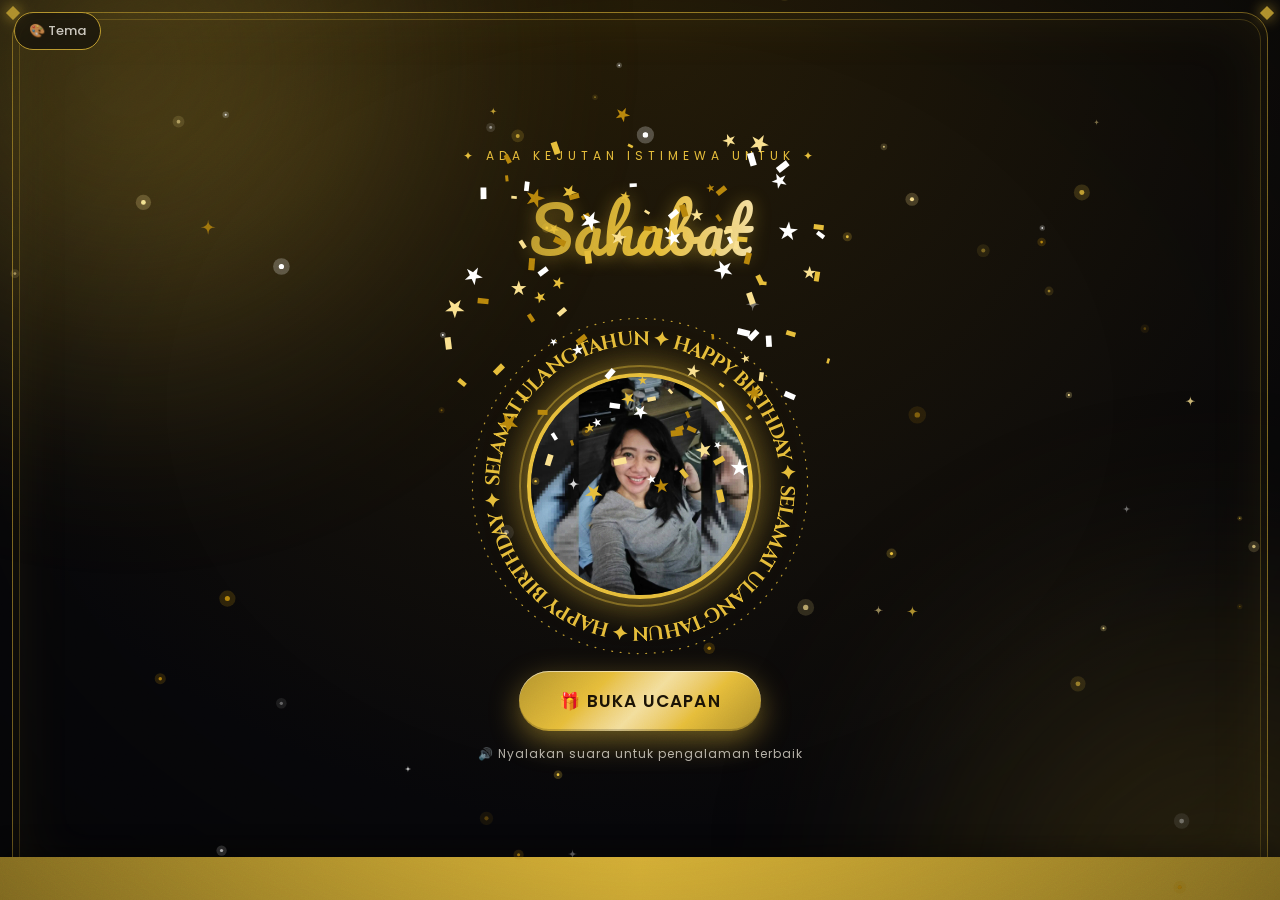
==== commit 940f5d16: "Add files via upload" ====
--- a/index.html
+++ b/index.html
@@ -131,6 +131,24 @@
   .gmsg{font-size:clamp(18px,1.9vw,34px)}
 }
 @media (max-height:480px) and (min-aspect-ratio:1/1){.gb{padding:14px 22px}.gf img{max-height:58vh}}
+/* ---- perbaikan: kartu teman selalu muat di layar; hanya area teks yang menggulir bila terlalu panjang ---- */
+#show.gmode .stage{padding:max(44px,env(safe-area-inset-top)) 14px max(58px,env(safe-area-inset-bottom));box-sizing:border-box;overflow:hidden}
+#show.gmode .line{flex:1 1 auto;min-height:0;display:flex;align-items:center;justify-content:center;align-content:normal}
+.gst{--av:calc(100dvh - 110px);max-height:var(--av);min-height:0;align-items:center}
+.gf{max-width:100%;max-height:100%;min-height:0}
+.gf img{max-width:min(64vw,330px);max-height:var(--fh);object-fit:contain}
+.gb{min-height:0;max-height:100%;overflow:hidden}
+.gb>.gn,.gb>.vchip,.gb>.gl{flex:none}
+.gn,.gn span{max-width:100%;overflow-wrap:anywhere}
+.gmsg{flex:1 1 auto;min-height:0;max-height:100%;overflow-y:auto;overscroll-behavior:contain;scrollbar-width:none;align-content:flex-start;width:100%;
+  -webkit-mask-image:linear-gradient(to bottom,transparent 0,#000 10px,#000 calc(100% - 22px),transparent 100%);mask-image:linear-gradient(to bottom,transparent 0,#000 10px,#000 calc(100% - 22px),transparent 100%);padding:6px 0 14px}
+.gmsg::-webkit-scrollbar{display:none}
+.gmsg.ctr{align-content:center}
+@media (min-aspect-ratio:1/1){
+  .gst{--av:calc(100dvh - 100px);align-items:center}
+  .gb{align-self:stretch;max-height:100%}
+  .gmsg{max-height:100%}
+}
 .tp{position:fixed;top:54px;left:10px;right:10px;max-width:480px;max-height:68vh;overflow:auto;z-index:7;display:none;padding:12px;border-radius:18px;border:1px solid var(--ac);background:color-mix(in srgb,var(--b1) 94%,transparent);backdrop-filter:blur(14px)}
 .tp.open{display:block}
 .tp h4{color:var(--ac);font:500 12px Poppins;letter-spacing:2px;text-transform:uppercase;margin:12px 4px 4px}
@@ -304,16 +322,33 @@
 function fitGuest(){
   const box=document.querySelector("#line .gst");if(!box)return;
   const msg=box.querySelector(".gmsg");if(!msg)return;
-  const W=innerWidth,H=innerHeight,land=W/H>=1,avail=H-(W<700?140:120);
+  const W=innerWidth,H=innerHeight,land=W/H>=1;
   const n=(msg.textContent||"").length;
+  box.style.setProperty("--av",(H-(land?100:110))+"px");
   let fs=land?Math.max(18,Math.min(40,W*.024)):Math.max(17,Math.min(30,W*.062));
   fs*=n<=60?1.2:n<=140?1.05:n<=260?.9:.8;
   let fh=land?64:30;
+  const over=()=>msg.scrollHeight>msg.clientHeight+2;
   msg.style.fontSize=fs.toFixed(1)+"px";box.style.setProperty("--fh",fh+"vh");
-  for(let k=0;k<80&&box.offsetHeight>avail;k++){
-    if(fs>14){fs-=1;msg.style.fontSize=fs+"px"}
-    else if(fh>14){fh-=2;box.style.setProperty("--fh",fh+"vh")}
-    else break}}
+  /* kecilkan huruf dulu sampai batas nyaman (16px), lalu foto sampai 20vh; sisanya digulir otomatis */
+  for(let k=0;k<80&&over();k++){
+    if(fs>16){fs-=1;msg.style.fontSize=fs+"px"}
+    else if(fh>(land?30:20)){fh-=3;box.style.setProperty("--fh",fh+"vh")}
+    else break}
+  autoScroll(msg)}
+/* teks yang masih lebih tinggi dari kotaknya digulir pelan-pelan agar terbaca semua */
+let scrollRAF=0;
+const scrollExtra=m=>Math.max(0,m.scrollHeight-m.clientHeight);
+function autoScroll(msg){
+  cancelAnimationFrame(scrollRAF);msg.scrollTop=0;
+  let stop=false;const halt=()=>{stop=true};
+  msg.addEventListener("touchstart",halt,{once:true,passive:true});msg.addEventListener("wheel",halt,{once:true,passive:true});
+  const ex=scrollExtra(msg);if(ex<=2)return;
+  const speed=22,delay=2200,dur=ex/speed*1000;let t0=0;
+  const step=t=>{if(stop||!msg.isConnected)return;if(!t0)t0=t;
+    const e=t-t0-delay;if(e>0)msg.scrollTop=Math.min(ex,e/1000*speed);
+    if(e<dur)scrollRAF=requestAnimationFrame(step)};
+  scrollRAF=requestAnimationFrame(step)}
 addEventListener("resize",()=>fitGuest());
 
 const au=$("au");let auFb="";
@@ -375,9 +410,9 @@
       const x=Q.shift();shown.add(gkey(x));gi++;const pesan=cut(x.pesan,500),m=pesan.split(" "),stp=Math.min(.12,4/Math.max(1,m.length));
       el.className="line";$("show").classList.add("gmode");
       el.innerHTML=`<div class="gst">${x.foto?`<div class="gf"><img src="${esc(x.foto)}" alt="" onerror="this.parentNode.className='gf med';this.outerHTML='💌'"></div>`:`<div class="gf med">💌</div>`}<div class="gb"><b class="gn"><span>✦ ${esc(x.nama)} ✦</span>${x.hubungan?`<small>${esc(x.hubungan)}</small>`:""}</b>${x.suara?`<button class="vchip" id="vchip" data-s="loading" type="button" disabled><span class="eq"><i></i><i></i><i></i><i></i></span><span id="vtxt">Memuat suara…</span></button>`:""}<hr class="gl"><div class="gmsg${pesan.length<=160?' ctr':''}">${m.map((w,k)=>`<span class="w" style="animation-name:${an};animation-delay:${(k*stp+.7).toFixed(2)}s">${esc(w)}</span>`).join("")}</div></div></div>`;
-      fitGuest();setTimeout(fitGuest,400);
+      fitGuest();setTimeout(fitGuest,400);setTimeout(fitGuest,1500);
       /* lama tampil mengikuti panjang kalimat (tanpa suara); dengan rekaman suara: sampai rekaman selesai */
-      const slideWait=Math.max(5000,Math.min(24000,3500+pesan.length*70),(.7+m.length*stp+.9)*1000+2200),t0=Date.now(),abort={v:false};
+      const gm=el.querySelector('.gmsg'),extra=gm?scrollExtra(gm):0,slideWait=Math.max(5000,Math.min(24000,3500+pesan.length*70),(.7+m.length*stp+.9)*1000+2200,extra?extra/22*1000+5000:0),t0=Date.now(),abort={v:false};
       if(x.suara){
         const jalan=async manual=>{ // manual = diketuk pengguna
           chip("loading","Memuat suara…");
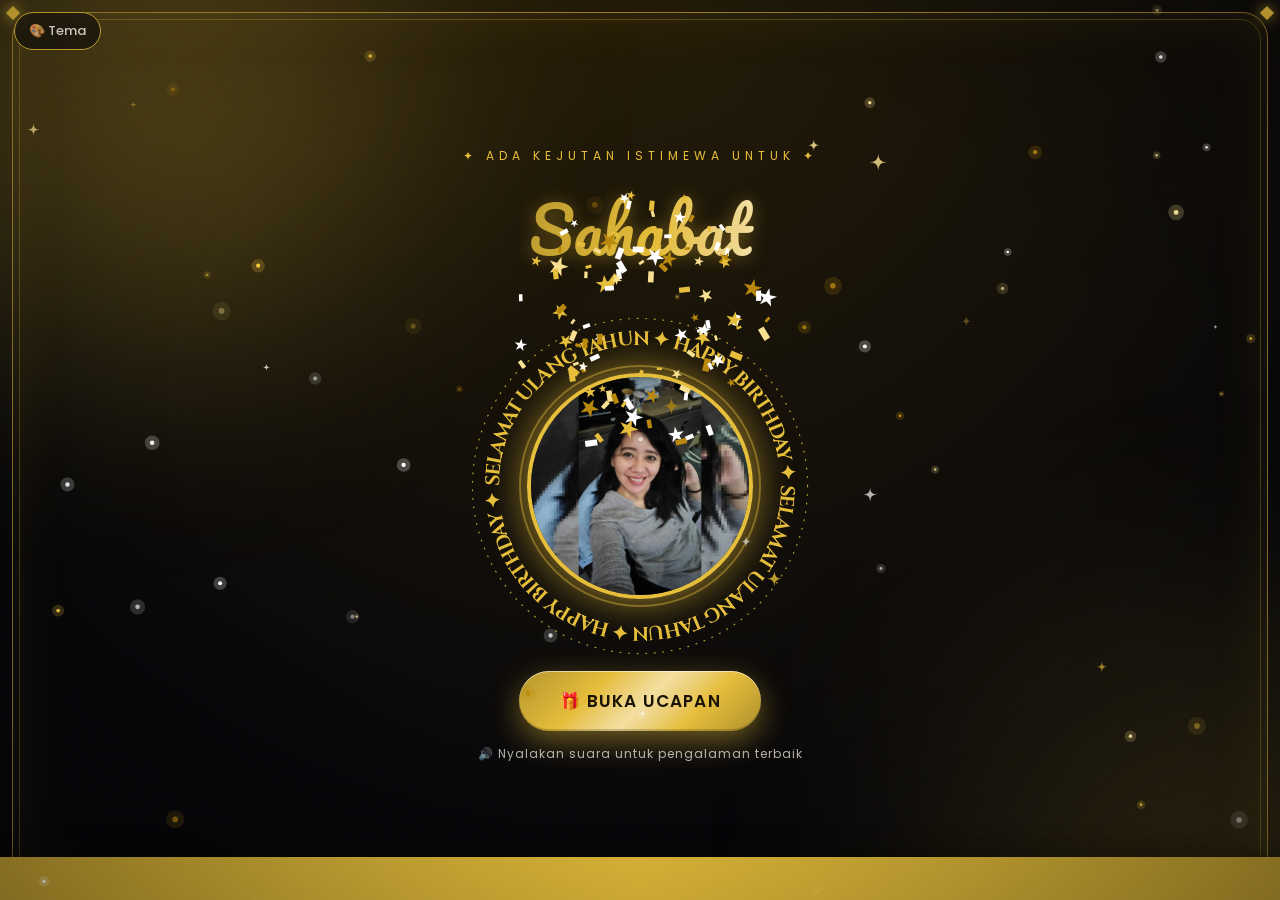
==== commit 475c6da6: "Add files via upload" ====
--- a/index.html
+++ b/index.html
@@ -432,7 +432,19 @@
     el.classList.add("out");await wait(1000);g=!g}}
 
 /* ---- buka -> pertunjukan ---- */
+/* tiap kali link dibuka & tombol "Buka Ucapan" ditekan, kiriman teman tampil lagi (sekali per pembukaan) */
+function resetTeman(){shown.clear();tickSeen.clear();tickShow=[];clearTimeout(tickT)}
+/* halaman lama yang dipulihkan browser (bfcache / tab di-restore / kembali setelah lama ditinggal) dimuat ulang
+   supaya kembali ke layar "Buka Ucapan" dengan keadaan bersih */
+addEventListener("pageshow",e=>{if(e.persisted)location.reload()});
+let hiddenAt=0;
+document.addEventListener("visibilitychange",()=>{
+  if(document.hidden){hiddenAt=Date.now();return}
+  if(hiddenAt&&Date.now()-hiddenAt>30000&&document.body.classList.contains("playing"))location.reload();
+  hiddenAt=0});
 $("buka").onclick=()=>{
+  resetTeman();
+  if(SU)api("action=list").then(d=>{if(d&&d.ok){ITEMS=d.items.map(norm);ribbon();tickNext();prefetch()}}).catch(()=>{});
   unlockAudio();document.body.classList.add("playing");
   $("cover").style.opacity=0;setTimeout(()=>$("cover").style.display="none",900);
   const sl=$("slot");if(sl)sl.replaceWith($("rb"));
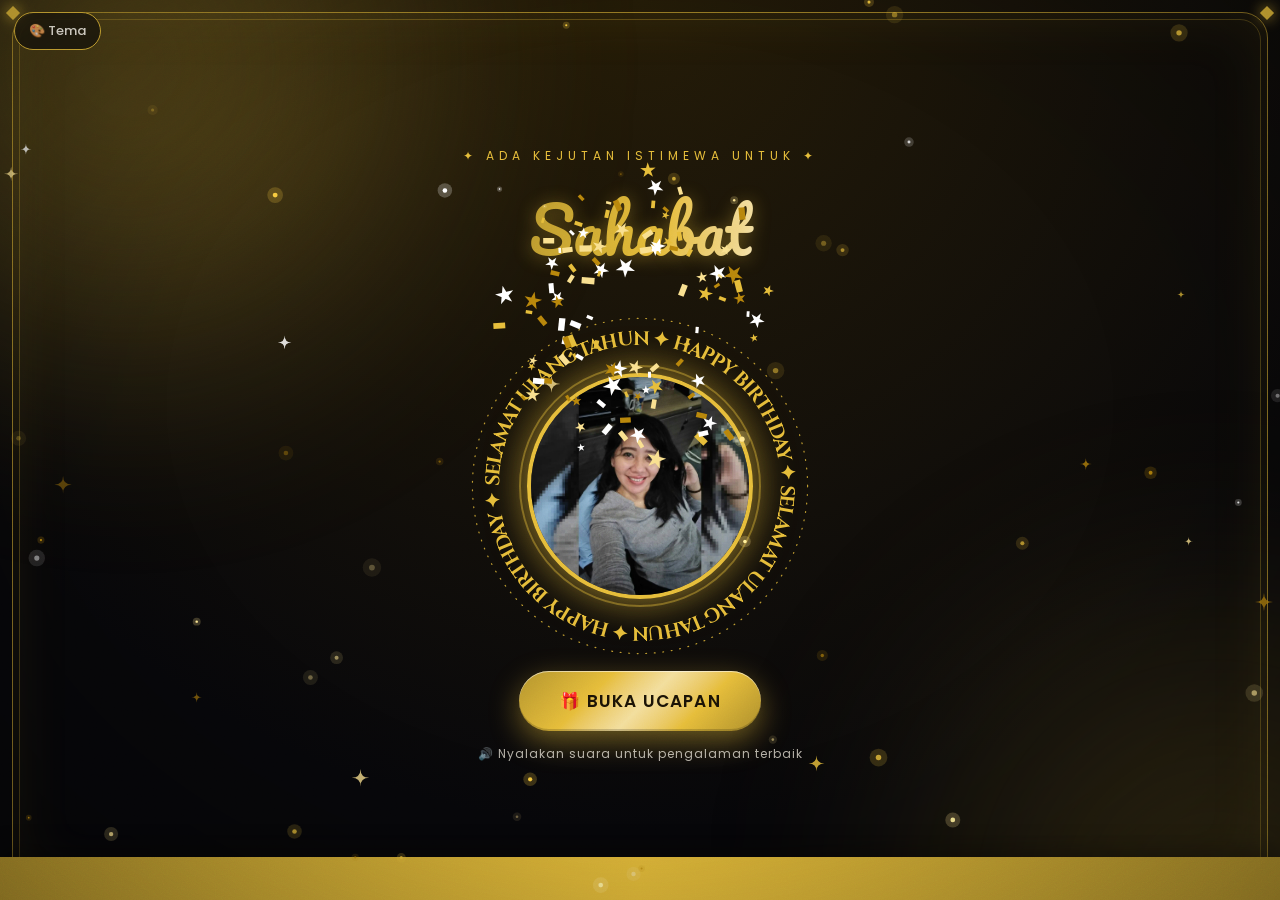
==== commit 5e19cf5b: "Add files via upload" ====
--- a/index.html
+++ b/index.html
@@ -391,9 +391,10 @@
     const done=new Promise(r=>src.onended=r);src.start();
     const stop=()=>{try{src.onended=null;src.stop()}catch(e){}};curStop=stop;return {done,stop,via:"wa"}}}
 /* prefetch: unduh suara lebih dulu supaya langsung terputar saat gilirannya */
-let pfChain=Promise.resolve(),pfDone=new Set();
-function prefetch(){ITEMS.filter(x=>x.suara).slice(-14).forEach(x=>{if(pfDone.has(x.suara))return;pfDone.add(x.suara);
-  pfChain=pfChain.then(()=>Suara.ambil(x.suara)).catch(()=>{pfDone.delete(x.suara)})})}
+const pfDone=new Set(),pfQ=[];let pfRun=0;
+function pfPump(){while(pfRun<3&&pfQ.length){const x=pfQ.shift();pfRun++;
+  Suara.ambil(x.suara).catch(()=>pfDone.delete(x.suara)).finally(()=>{pfRun--;pfPump()})}}
+function prefetch(){ITEMS.filter(x=>x.suara).slice(-14).forEach(x=>{if(pfDone.has(x.suara))return;pfDone.add(x.suara);pfQ.push(x)});pfPump()}
 
 /* ---- ucapan otomatis (ucapan utama + ucapan teman) ---- */
 function chip(state,txt,fn){const c=$("vchip");if(!c)return;c.dataset.s=state;$("vtxt").textContent=txt;c.onclick=fn||null;
@@ -419,7 +420,11 @@
           try{const v=await playVoice(x,abort);if(!v)return null;duck(true);chip("playing","Suara dari "+x.nama,()=>{});
             v.done.then(()=>{if(!abort.v){chip("done","Suara selesai");duck(false)}});return v}
           catch(e){console.warn("Suara tidak bisa diputar:",e);chip("fail","Ketuk untuk memutar suara 🔊",()=>jalan(true));duck(false);return null}};
-        const v=await Promise.race([jalan(false),wait(20000).then(()=>"timeout")]);
+        /* sabar menunggu suara (sampai 60 dtk) & otomatis mencoba lagi bila gagal, supaya tidak "senyap" */
+        let v=null;const tutup=Date.now()+60000;
+        while(!abort.v&&Date.now()<tutup){
+          const r=await Promise.race([jalan(false),wait(Math.max(1,tutup-Date.now())).then(()=>"timeout")]);
+          if(r==="timeout"){v=r;break}if(r){v=r;break}await wait(2500)}
         if(v&&v!=="timeout"){await Promise.race([v.done,wait(80000)]);await wait(1500);const sisa=3500-(Date.now()-t0);if(sisa>0)await wait(sisa)}
         else await wait(Math.max(slideWait-(Date.now()-t0),3500)+(v==="timeout"?0:3000));
         abort.v=true;stopVoice();duck(false);setVS("")
